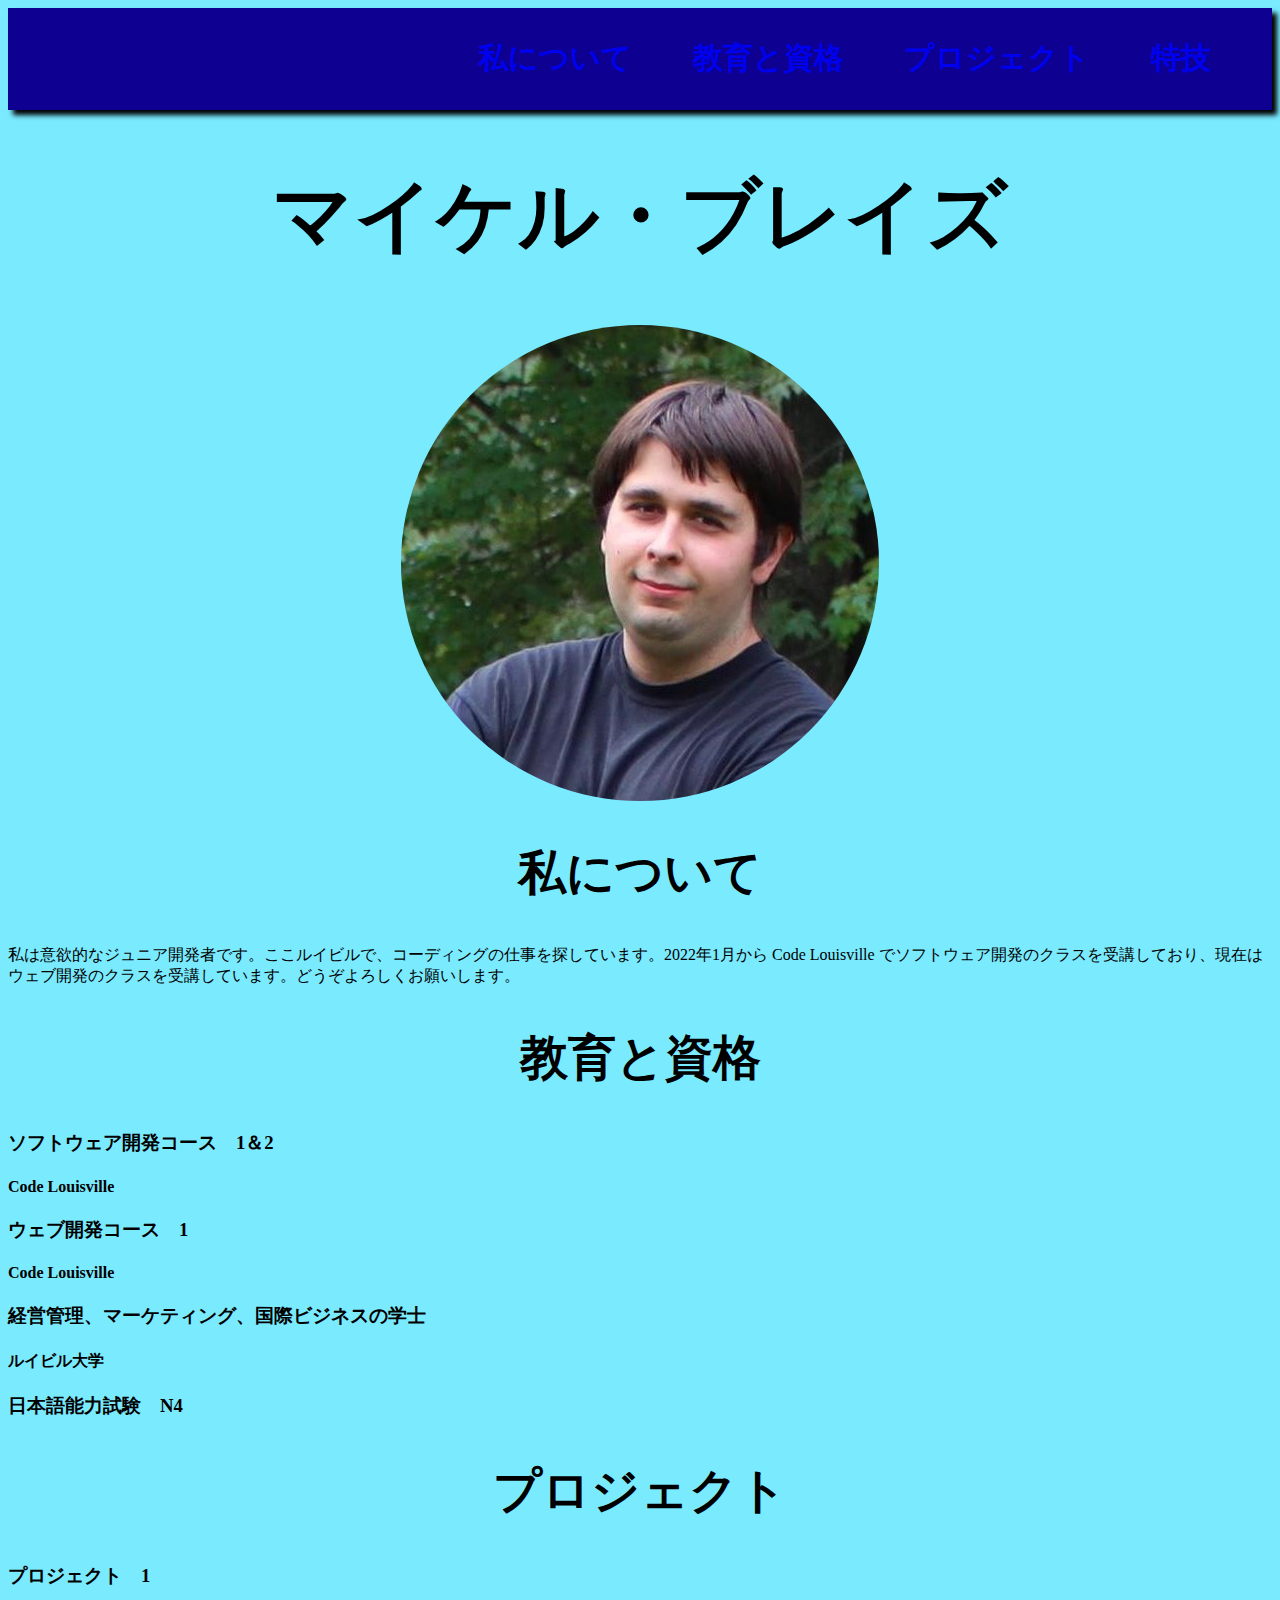
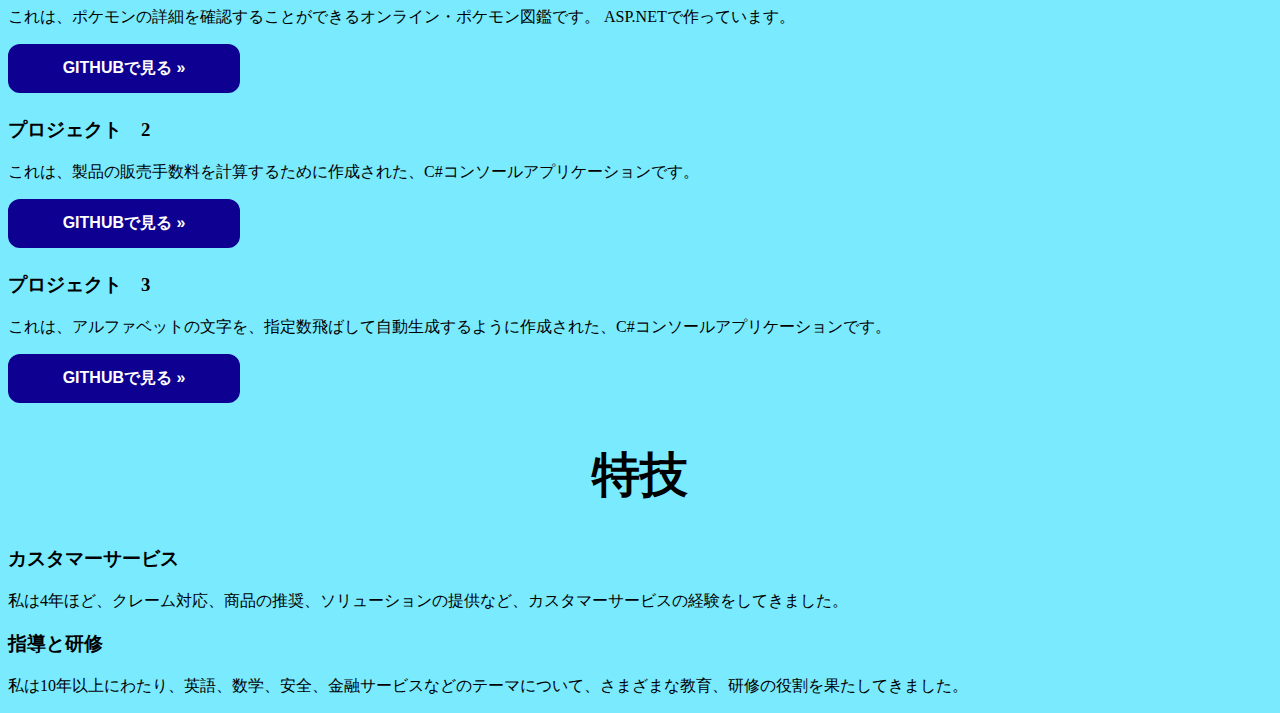
==== japanese-version.html @ 8c07974a "Added alternate language version of site plus other small changes" ====
﻿<!DOCTYPE html>

<html lang="ja" xmlns="http://www.w3.org/1999/xhtml">
<head>
    <meta charset="utf-8" />
    <title>マイケル・ブレイズ</title>
    <link rel="stylesheet" href="styles.css" />
</head>
<body>
    <nav class="main-navigation">
        <ul id="navigation">
            <li><a href="#aboutme">私について</a></li>
            <li><a href="#educationcertification">教育と資格</a></li>
            <li><a href="#projects">プロジェクト</a></li>
            <li><a href="#skills">特技</a></li>
        </ul>
    </nav>
    <h1>
        マイケル・ブレイズ
    </h1>
    <div class="profile-img">
        <img src="img/MB2.jpg" alt="Profile Photo">
    </div>
    <section class="aboutme-container" id="aboutme">
        <div class="aboutme-content">
            <h2>私について</h2>
            <p>私は意欲的なジュニア開発者です。ここルイビルで、コーディングの仕事を探しています。2022年1月から Code Louisville でソフトウェア開発のクラスを受講しており、現在はウェブ開発のクラスを受講しています。どうぞよろしくお願いします。</p>
        </div>
    </section>
    <section class="education-certification-container" id="educationcertification">
        <main class="education-certification-content">
            <h2>教育と資格</h2>
            <article class="education-certification-item">
                <h3>ソフトウェア開発コース　1＆2</h3>
                <h4>Code Louisville</h4>
            </article>
            <article class="education-certification-item">
                <h3>ウェブ開発コース　1</h3>
                <h4>Code Louisville</h4>
            </article>
            <article class="education-certification-item">
                <h3>経営管理、マーケティング、国際ビジネスの学士</h3>
                <h4>ルイビル大学</h4>
            </article>
            <article class="education-certification-item">
                <h3>日本語能力試験　N4</h3>
            </article>
        </main>
    </section>
    <section class="projects-container" id="projects">

        <main class="projects-content">
            <h2>プロジェクト</h2>
            <article class="projects-item">

                <h3>プロジェクト　1</h3>

                <p>これは、ポケモンの詳細を確認することができるオンライン・ポケモン図鑑です。 ASP.NETで作っています。</p>

                <p><a href="https://github.com/mblade7/Pokedex" class="btn">GitHubで見る &raquo;</a></p>

            </article>

            <article class="projects-item">

                <h3>プロジェクト　2</h3>

                <p>これは、製品の販売手数料を計算するために作成された、C#コンソールアプリケーションです。</p>

                <p><a href="https://github.com/mblade7/CompensationTracker" class="btn">GitHubで見る &raquo;</a></p>

            </article>

            <article class="projects-item">

                <h3>プロジェクト　3</h3>

                <p>これは、アルファベットの文字を、指定数飛ばして自動生成するように作成された、C#コンソールアプリケーションです。</p>

                <p><a href="https://github.com/mblade7/CodeLouisvilleDemos" class="btn">GitHubで見る &raquo;</a></p>

            </article>

        </main>
    </section>
    <section class="skills-container" id="skills">
        <main class="skills-content">
            <h2>
                特技
            </h2>
            <article class="skills-item">
                <h3>カスタマーサービス</h3>
                <p>私は4年ほど、クレーム対応、商品の推奨、ソリューションの提供など、カスタマーサービスの経験をしてきました。</p>
            </article>
            <article class="skills-item">
                <h3>指導と研修</h3>
                <p>私は10年以上にわたり、英語、数学、安全、金融サービスなどのテーマについて、さまざまな教育、研修の役割を果たしてきました。</p>
            </article>
        </main>
    </section>
</body>
</html>
---- styles.css ----
﻿html {
    padding: 0;
    margin: 0;
    background-color: #7aeaff
}

.profile-img {
    display: flex;
    justify-content: center;
}

.profile-img img{
    border-radius: 50%
}

.main-navigation {
    display: flex;
    justify-content: flex-end;
    background-color: #0e0091;
    width: 100%;
    box-shadow: 5px 5px 5px;
}

ul#navigation {
    list-style: none;
    display: flex;
    font-weight: bold;
    flex-direction: row;
    color: white;
    font-size: 1.9em;
}

ul#navigation li{
    padding-right: 2em;
}

a {
    text-decoration: none;
}
.btn, .btn:visited {
    width: 100%;
    max-width: 180px;
    background: #0e0091;
    color: white;
    border: 2px solid #0e0091;
    border-radius: 12px;
    padding: 12px 24px;
    font-family: 'Roboto Condensed', sans-serif;
    font-weight: 700;
    text-transform: uppercase;
    text-align: center;
    margin: 12px 0 24px;
    display: block;
}
h1, h2{
    text-align:center;
}
h1{
    font-size: 5em;
}
h2{
    font-size: 3em;
}
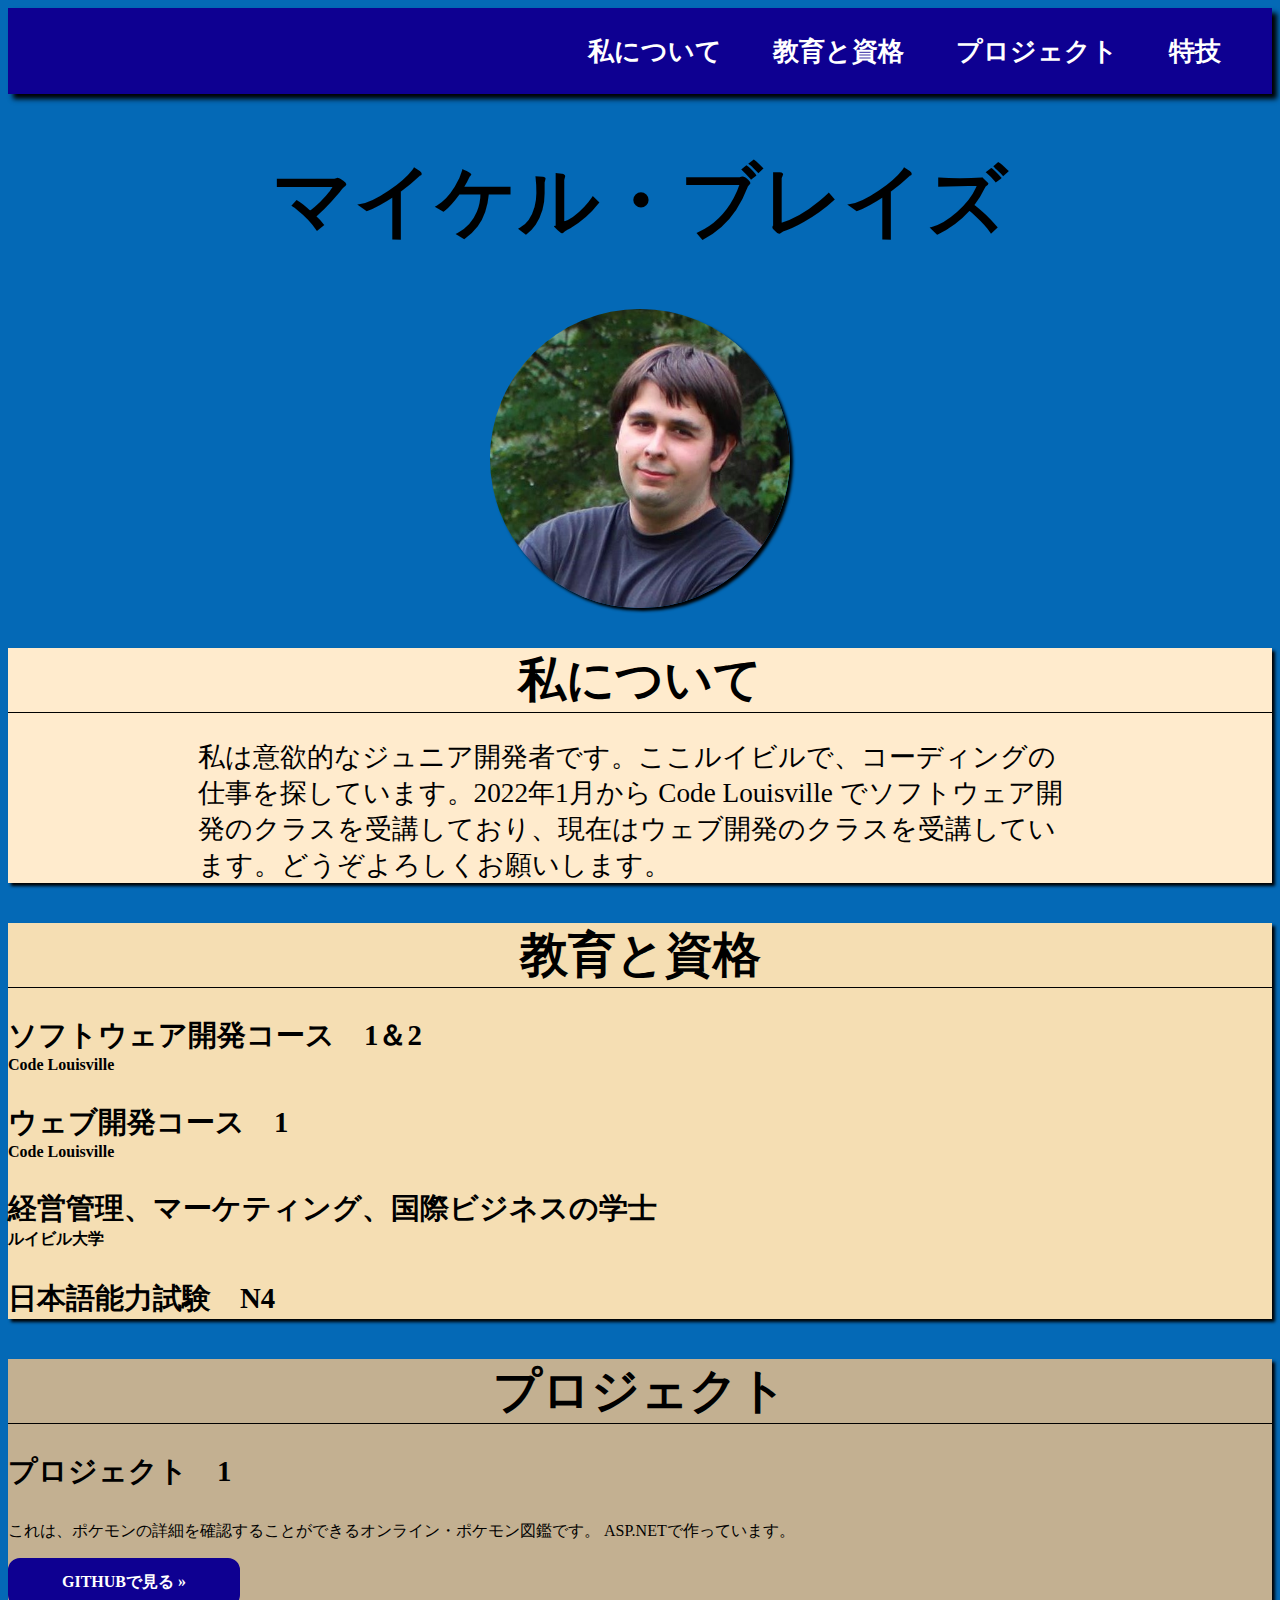
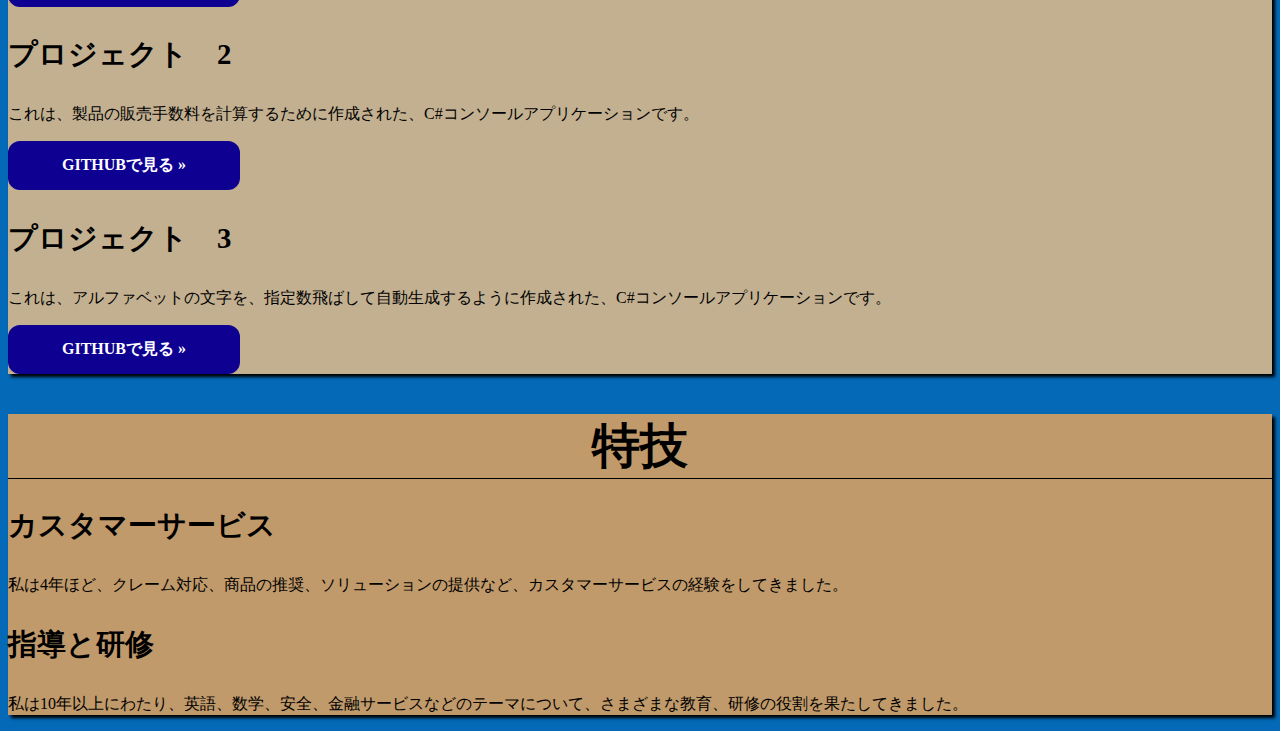
==== commit 76503410: "Created new CSS rules and some small changes" ====
--- a/japanese-version.html
+++ b/japanese-version.html
@@ -2,6 +2,7 @@
 
 <html lang="ja" xmlns="http://www.w3.org/1999/xhtml">
 <head>
+    <meta name="viewport" content="width=device-width, initial-scale=1.0">
     <meta charset="utf-8" />
     <title>マイケル・ブレイズ</title>
     <link rel="stylesheet" href="styles.css" />
--- a/styles.css
+++ b/styles.css
@@ -1,7 +1,7 @@
 ﻿html {
     padding: 0;
     margin: 0;
-    background-color: #7aeaff
+    background-color:#0469b6
 }
 
 .profile-img {
@@ -10,7 +10,9 @@
 }
 
 .profile-img img{
-    border-radius: 50%
+    border-radius: 50%;
+    max-width:300px;
+    box-shadow: 3px 3px 3px;
 }
 
 .main-navigation {
@@ -27,7 +29,7 @@
     font-weight: bold;
     flex-direction: row;
     color: white;
-    font-size: 1.9em;
+    font-size: 1.6em;
 }
 
 ul#navigation li{
@@ -37,6 +39,13 @@
 a {
     text-decoration: none;
 }
+a:-webkit-any-link {
+    color:white;
+}
+a:hover {
+    background-color: #018bd9;
+    color:black;
+}
 .btn, .btn:visited {
     width: 100%;
     max-width: 180px;
@@ -45,7 +54,6 @@
     border: 2px solid #0e0091;
     border-radius: 12px;
     padding: 12px 24px;
-    font-family: 'Roboto Condensed', sans-serif;
     font-weight: 700;
     text-transform: uppercase;
     text-align: center;
@@ -60,4 +68,57 @@
 }
 h2{
     font-size: 3em;
+    box-shadow: 0px 1px;
+    margin-block-end:.5em
+}
+.aboutme-container {
+    background-color:#ffebcd;
+}
+.education-certification-container {
+    background-color:#f5deb3;
+}
+.education-certification-container h3{
+    padding-bottom:0;
+    margin-bottom:0;
+}
+.education-certification-container h4{
+    padding-top:0;
+    margin-top:0;
+    font-size:.75em;
+}
+.projects-container {
+    background-color:#c3b091
+}
+.skills-container {
+    background-color:#c19a6b
+}
+.aboutme-container,.education-certification-container, .projects-container, .skills-container{
+    box-shadow: 3px 3px 3px;
+}
+@media only screen and (min-width: 768px) {
+    .aboutme-content p {
+        font-size: 1.7em;
+        margin-inline: 15% 15%;
+    }
+
+    .projects-items {
+        display: flex;
+        flex-direction: row;
+        justify-content: center;
+        align-items: flex-start;
+    }
+
+    h3 {
+        font-size: 1.8em;
+    }
+
+    .education-certification-container h4{
+        font-size:1em;
+    }
+}
+@media only screen and (max-width: 585px) {
+    .main-navigation{
+        position:fixed;
+        visibility:hidden;
+    }
 }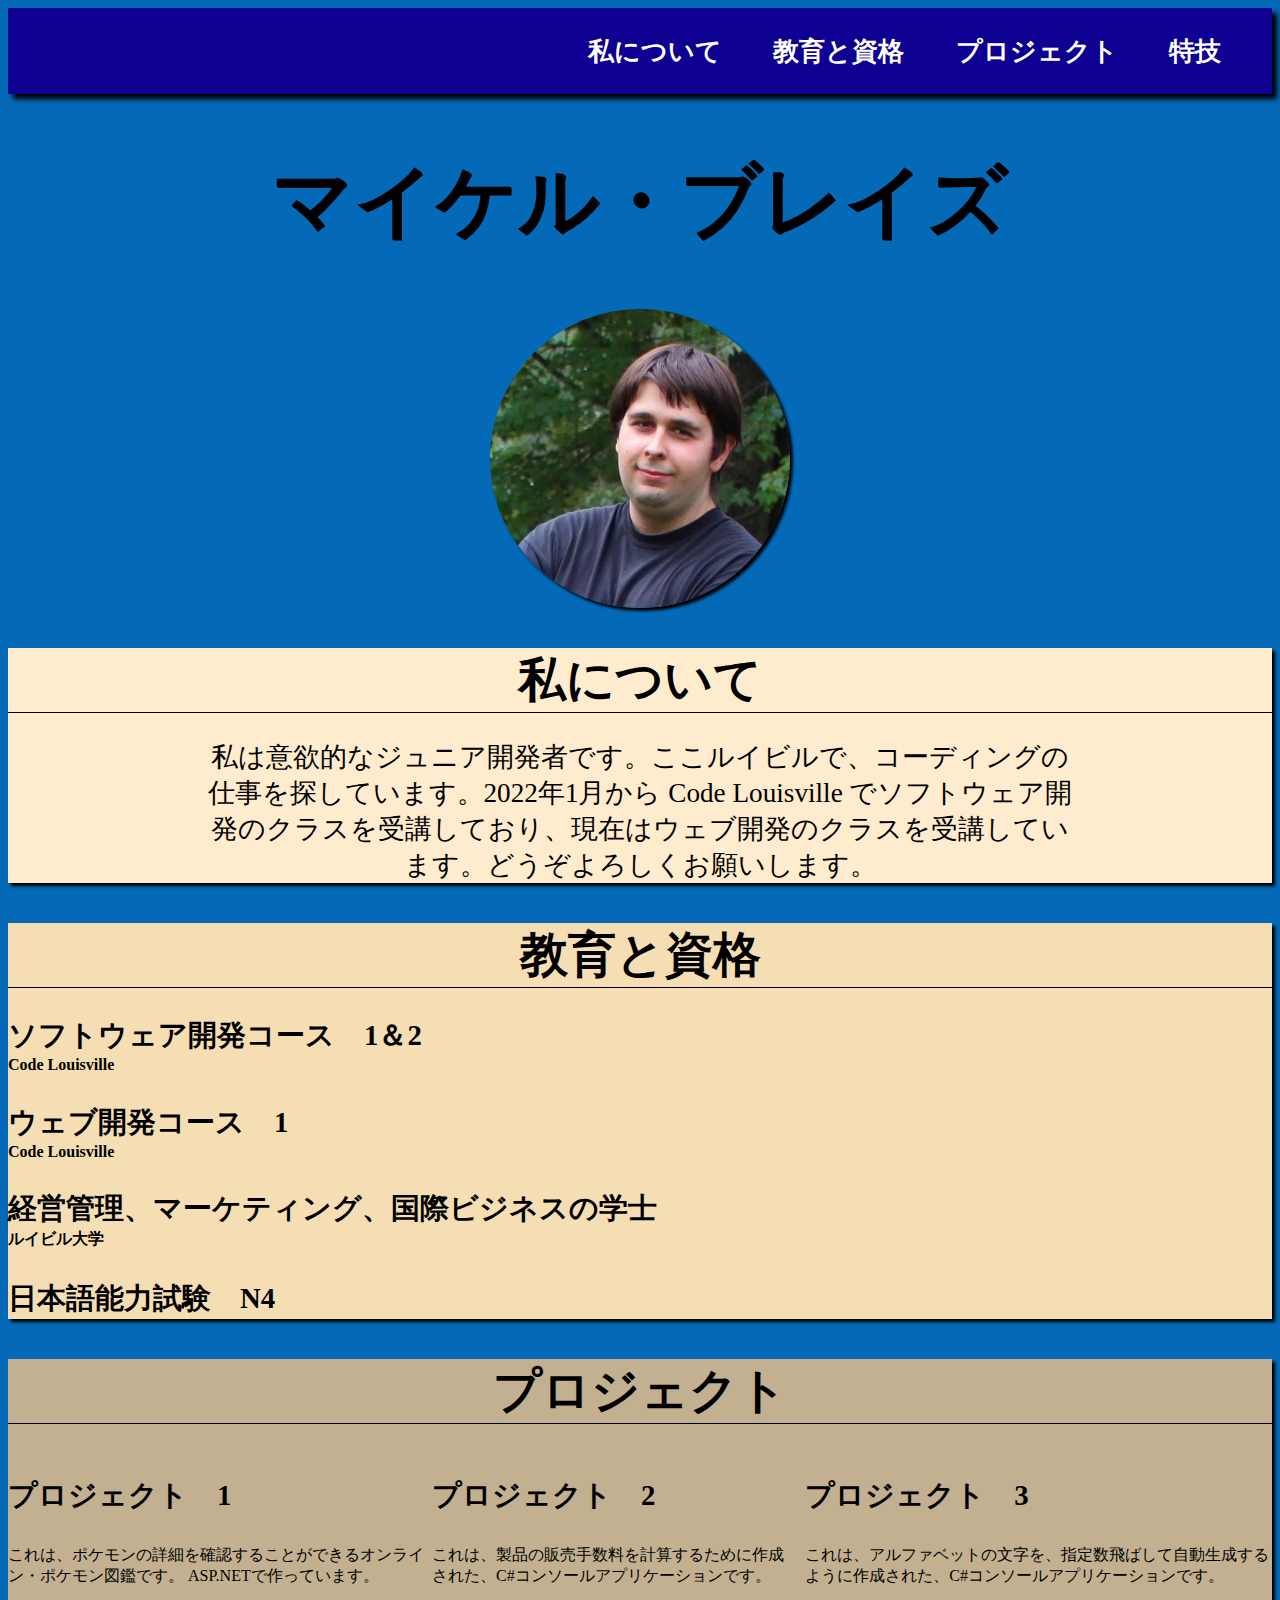
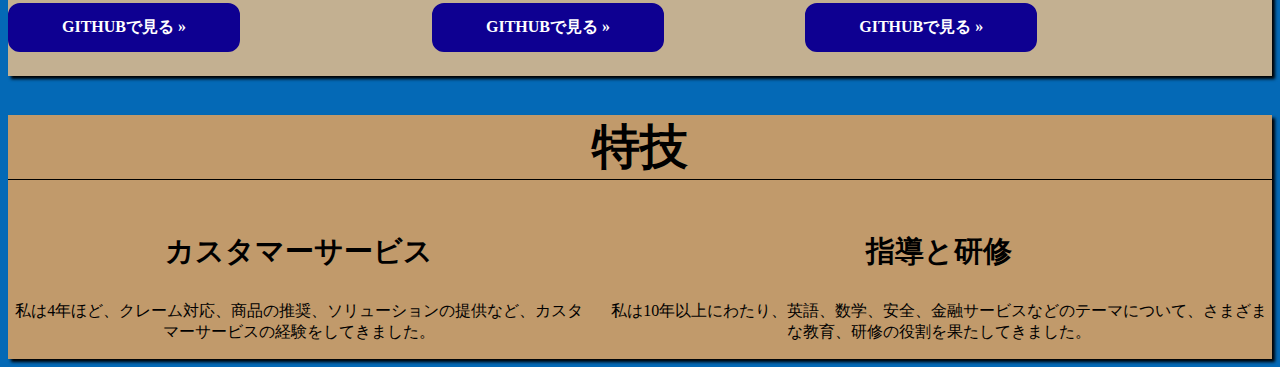
==== commit a8fbd4f7: "A couple CSS changes and trying to add Back to Top button" ====
--- a/japanese-version.html
+++ b/japanese-version.html
@@ -52,7 +52,7 @@
 
         <main class="projects-content">
             <h2>プロジェクト</h2>
-            <article class="projects-item">
+            <div class="item-list"><article class="projects-item" id="project1">
 
                 <h3>プロジェクト　1</h3>
 
@@ -62,7 +62,7 @@
 
             </article>
 
-            <article class="projects-item">
+            <article class="projects-item" id="project2">
 
                 <h3>プロジェクト　2</h3>
 
@@ -72,7 +72,7 @@
 
             </article>
 
-            <article class="projects-item">
+            <article class="projects-item" id="project3">
 
                 <h3>プロジェクト　3</h3>
 
@@ -80,7 +80,7 @@
 
                 <p><a href="https://github.com/mblade7/CodeLouisvilleDemos" class="btn">GitHubで見る &raquo;</a></p>
 
-            </article>
+            </article></div>
 
         </main>
     </section>
@@ -89,14 +89,14 @@
             <h2>
                 特技
             </h2>
-            <article class="skills-item">
+            <div class="item-list"><article class="skills-item" id="skill1">
                 <h3>カスタマーサービス</h3>
                 <p>私は4年ほど、クレーム対応、商品の推奨、ソリューションの提供など、カスタマーサービスの経験をしてきました。</p>
             </article>
-            <article class="skills-item">
+            <article class="skills-item" id="skill2">
                 <h3>指導と研修</h3>
                 <p>私は10年以上にわたり、英語、数学、安全、金融サービスなどのテーマについて、さまざまな教育、研修の役割を果たしてきました。</p>
-            </article>
+            </article></div>
         </main>
     </section>
 </body>
--- a/styles.css
+++ b/styles.css
@@ -3,7 +3,6 @@
     margin: 0;
     background-color:#0469b6
 }
-
 .profile-img {
     display: flex;
     justify-content: center;
@@ -14,6 +13,26 @@
     max-width:300px;
     box-shadow: 3px 3px 3px;
 }
+#myBtn {
+    display:none;
+    position: fixed;
+    bottom: 70px;
+    right: 30px;
+    z-index: 99;
+    font-size: 18px;
+    border: none;
+    outline: none;
+    background-color: red;
+    color: white;
+    cursor: pointer;
+    padding: 15px;
+    border-radius: 4px;
+    opacity:50%
+}
+
+    #myBtn:hover {
+        background-color: #555;
+    }
 
 .main-navigation {
     display: flex;
@@ -65,6 +84,7 @@
 }
 h1{
     font-size: 5em;
+    text-shadow: 1px 1px black;
 }
 h2{
     font-size: 3em;
@@ -73,6 +93,9 @@
 }
 .aboutme-container {
     background-color:#ffebcd;
+}
+.aboutme-content p{
+    text-align:center;
 }
 .education-certification-container {
     background-color:#f5deb3;
@@ -92,20 +115,26 @@
 .skills-container {
     background-color:#c19a6b
 }
+
 .aboutme-container,.education-certification-container, .projects-container, .skills-container{
     box-shadow: 3px 3px 3px;
 }
-@media only screen and (min-width: 768px) {
+@media only screen and (min-width: 787px) {
     .aboutme-content p {
         font-size: 1.7em;
         margin-inline: 15% 15%;
     }
-
-    .projects-items {
+    .item-list {
         display: flex;
         flex-direction: row;
         justify-content: center;
         align-items: flex-start;
+    }
+    #skill1{
+        margin-right:1em;
+    }
+    #project1, #project2{
+        margin-right:.5em;
     }
 
     h3 {
@@ -115,6 +144,9 @@
     .education-certification-container h4{
         font-size:1em;
     }
+    .skills-item {
+        text-align: center;
+    }
 }
 @media only screen and (max-width: 585px) {
     .main-navigation{
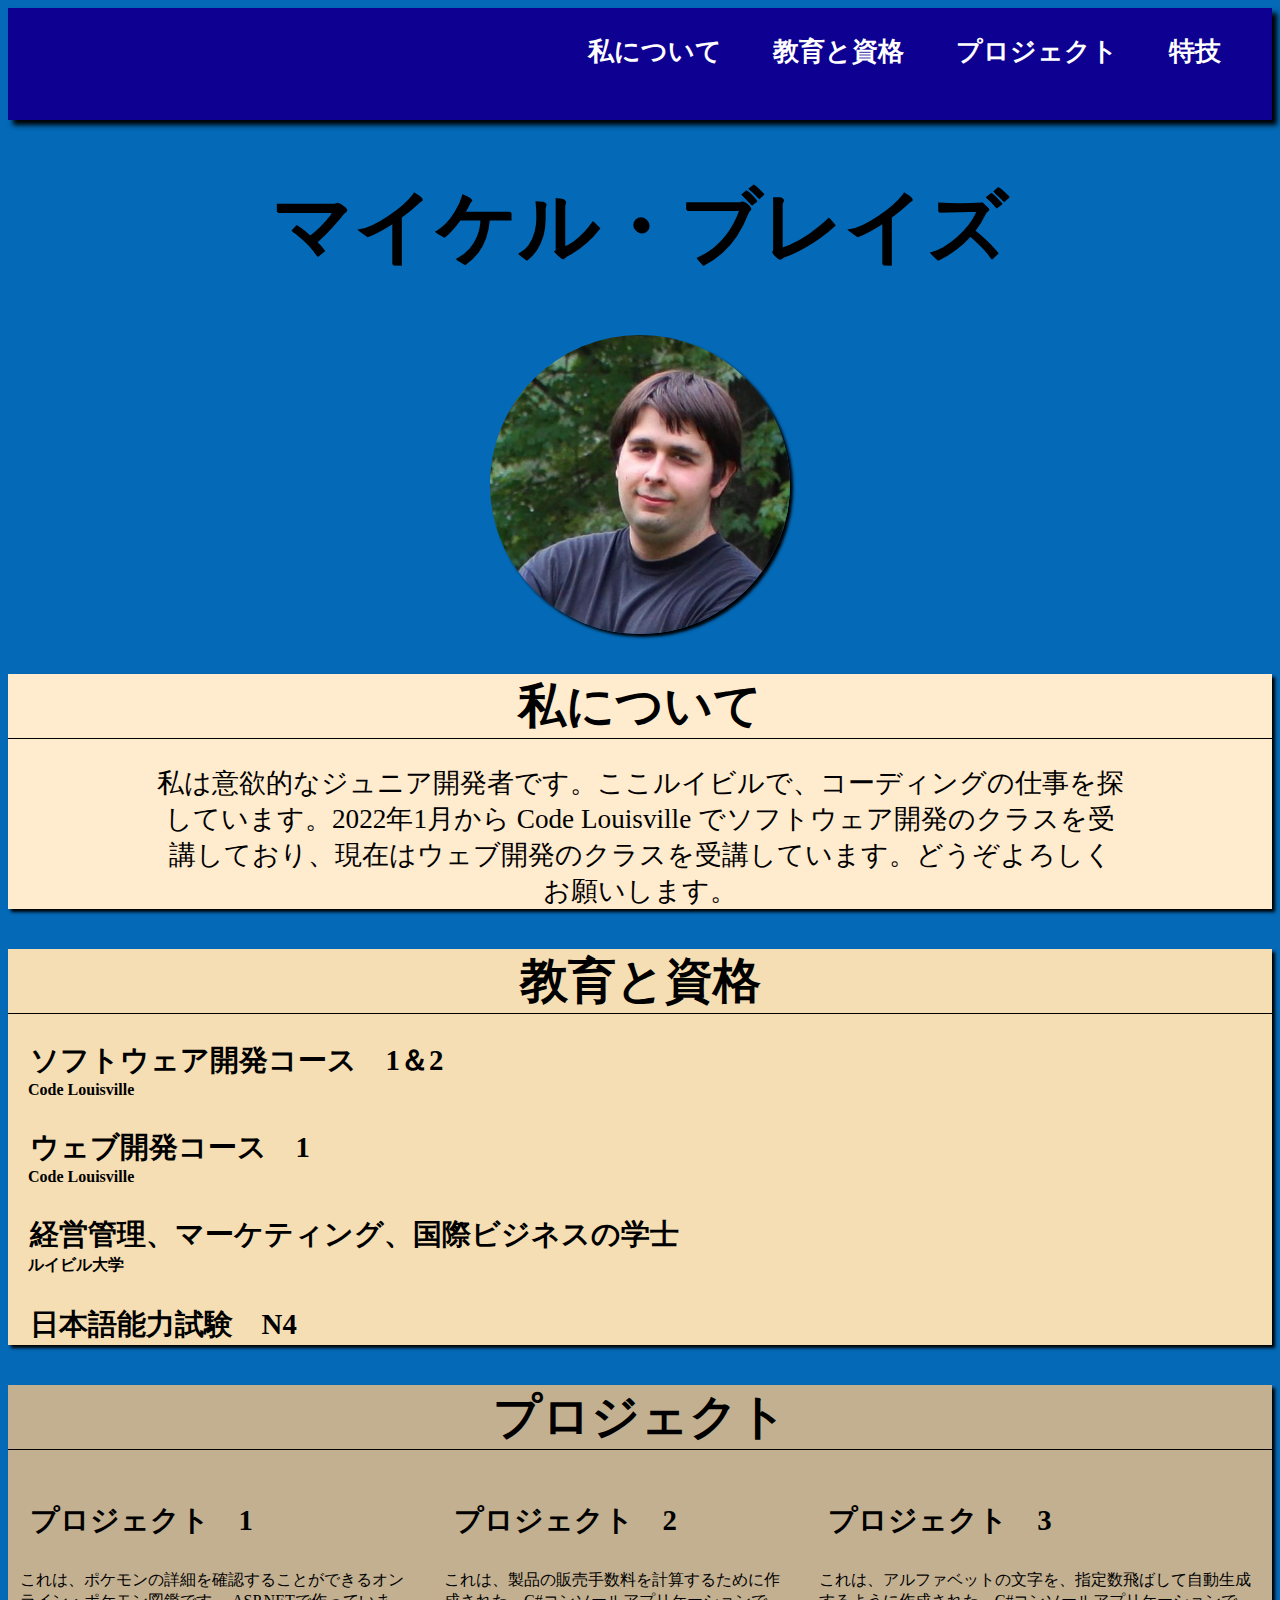
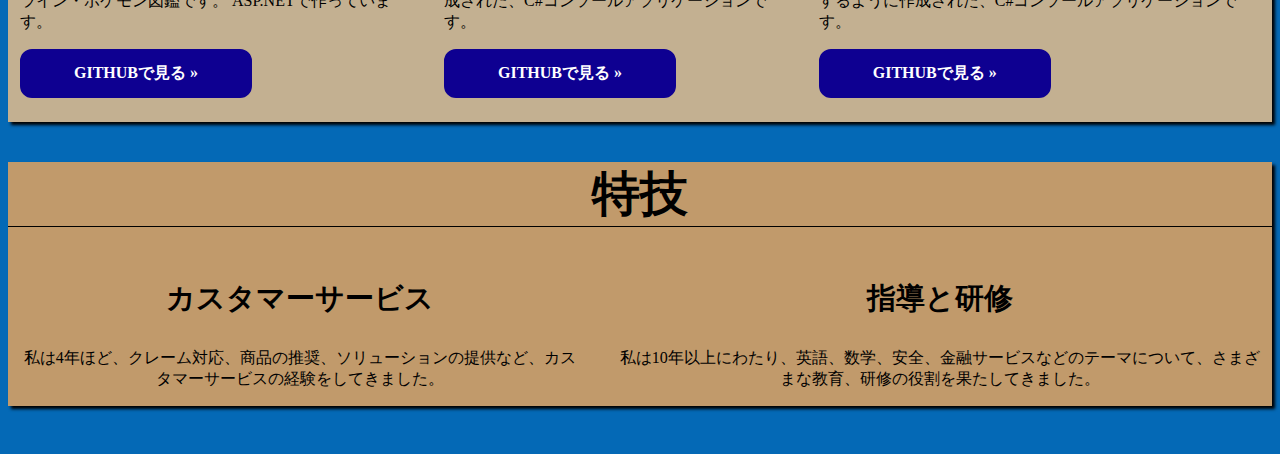
==== commit 9660f2ee: "More styling and finishing Back to Top button" ====
--- a/japanese-version.html
+++ b/japanese-version.html
@@ -20,7 +20,7 @@
         マイケル・ブレイズ
     </h1>
     <div class="profile-img">
-        <img src="img/MB2.jpg" alt="Profile Photo">
+        <img src="img/MB2.jpg" alt="プロフィール画像">
     </div>
     <section class="aboutme-container" id="aboutme">
         <div class="aboutme-content">
--- a/styles.css
+++ b/styles.css
@@ -2,6 +2,15 @@
     padding: 0;
     margin: 0;
     background-color:#0469b6
+}
+body{
+    padding-bottom:2.5em;
+}
+p, h3{
+    padding: 0 .75em 0 .75em;
+}
+h4 {
+    padding:0em .75em 0em 1.25em
 }
 .profile-img {
     display: flex;
@@ -14,29 +23,28 @@
     box-shadow: 3px 3px 3px;
 }
 #myBtn {
-    display:none;
+    display: none;
     position: fixed;
-    bottom: 70px;
-    right: 30px;
+    bottom: 1em;
+    right: 1em;
     z-index: 99;
     font-size: 18px;
     border: none;
     outline: none;
-    background-color: red;
+    background-color: #0e0091;
     color: white;
     cursor: pointer;
     padding: 15px;
     border-radius: 4px;
-    opacity:50%
+    opacity: 70%;
 }
 
-    #myBtn:hover {
-        background-color: #555;
-    }
+#myBtn:hover {
+    background-color: #555;
+}
 
 .main-navigation {
     display: flex;
-    justify-content: flex-end;
     background-color: #0e0091;
     width: 100%;
     box-shadow: 5px 5px 5px;
@@ -46,13 +54,13 @@
     list-style: none;
     display: flex;
     font-weight: bold;
-    flex-direction: row;
+    flex-direction: column;
     color: white;
-    font-size: 1.6em;
+    font-size: 1em;
 }
 
 ul#navigation li{
-    padding-right: 2em;
+    padding-bottom: 1em;
 }
 
 a {
@@ -64,6 +72,9 @@
 a:hover {
     background-color: #018bd9;
     color:black;
+}
+.htmlswitch{
+    
 }
 .btn, .btn:visited {
     width: 100%;
@@ -122,7 +133,7 @@
 @media only screen and (min-width: 787px) {
     .aboutme-content p {
         font-size: 1.7em;
-        margin-inline: 15% 15%;
+        margin-inline: 10% 10%;
     }
     .item-list {
         display: flex;
@@ -148,9 +159,15 @@
         text-align: center;
     }
 }
-@media only screen and (max-width: 585px) {
-    .main-navigation{
-        position:fixed;
-        visibility:hidden;
+@media only screen and (min-width: 578px) {
+    .main-navigation {
+        justify-content: flex-end;
+    }
+    ul#navigation{
+        flex-direction:row;
+        font-size:1.6em;
+    }
+    ul#navigation li{
+        padding-right:2em;
     }
 }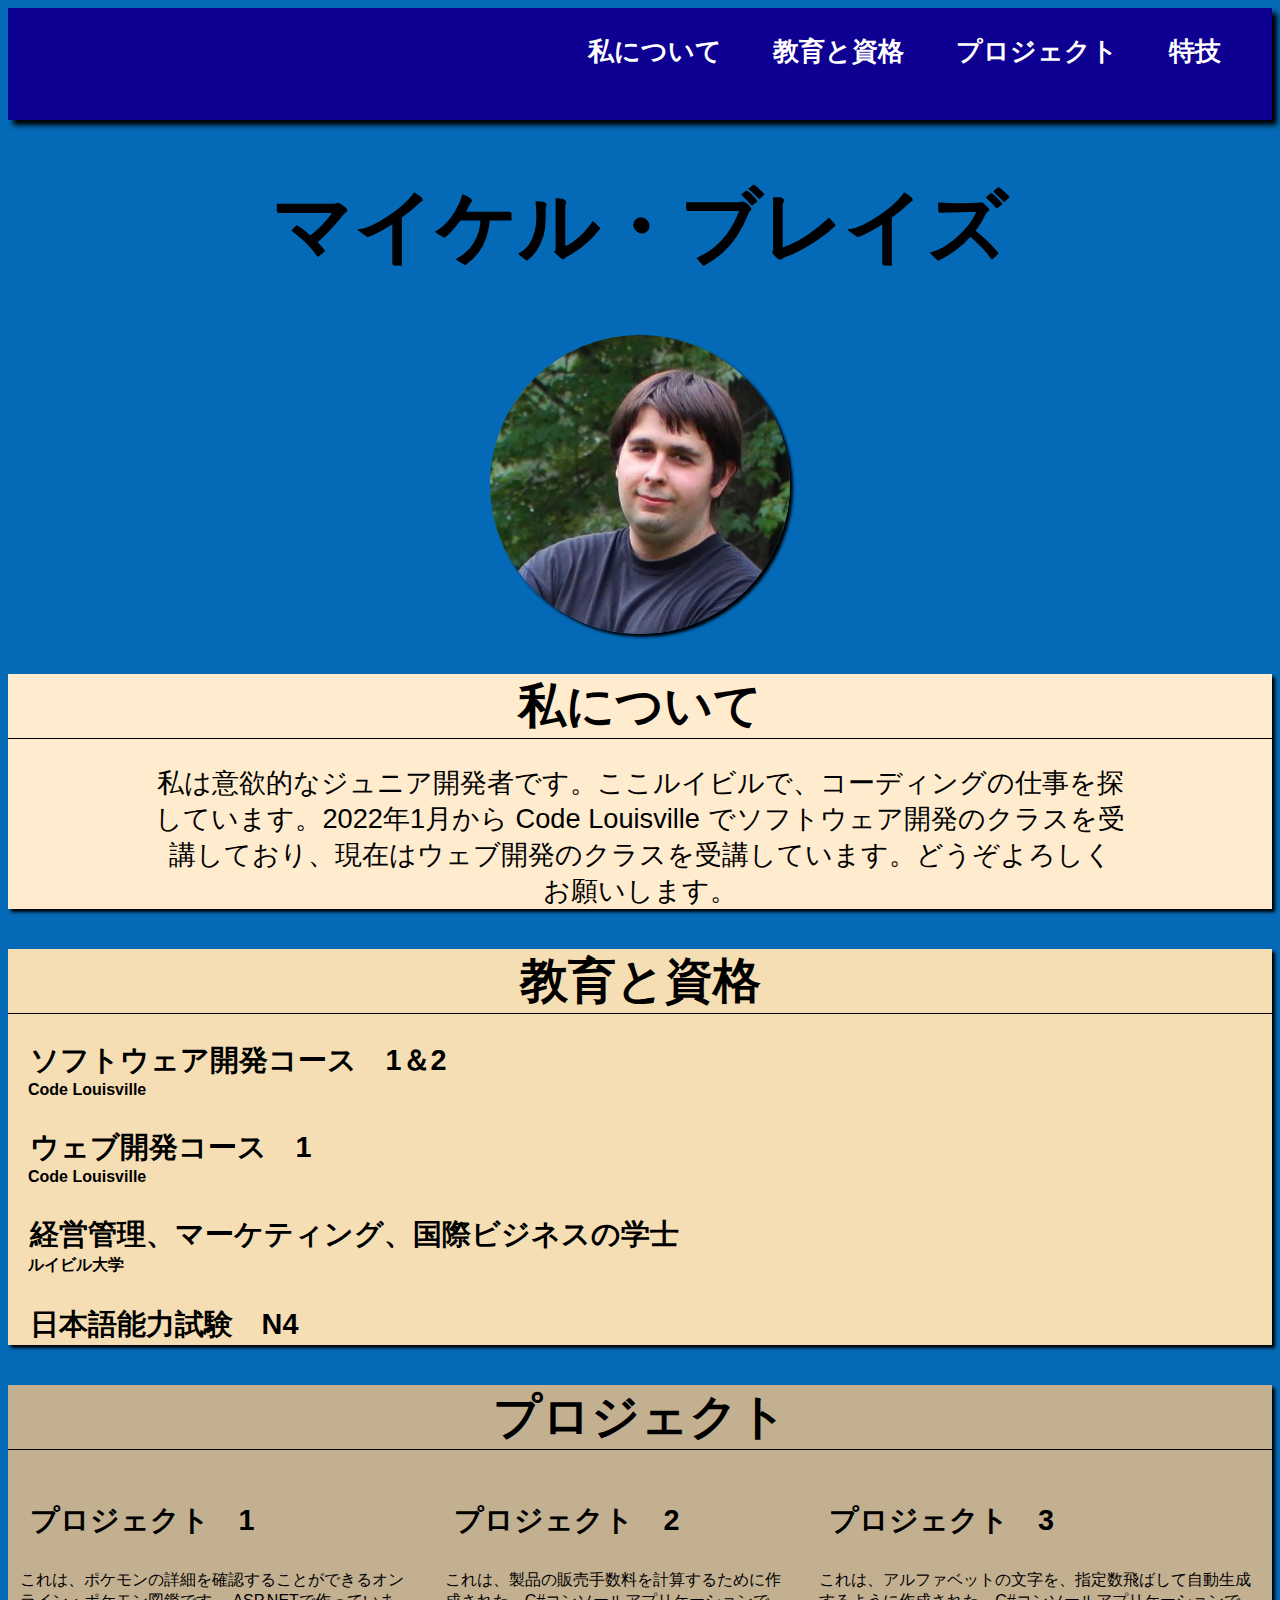
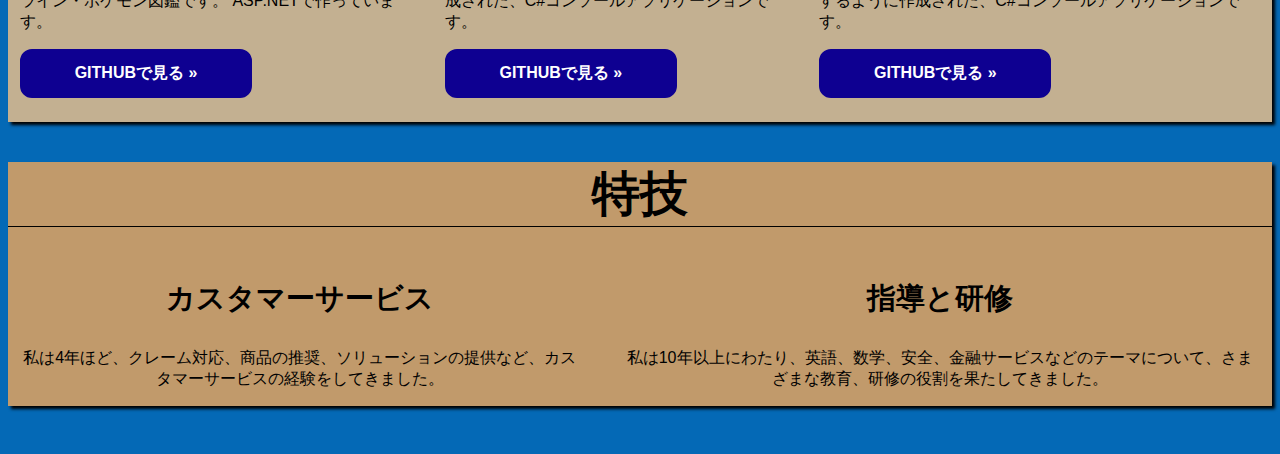
==== commit 8aee444b: "Added font families" ====
--- a/japanese-version.html
+++ b/japanese-version.html
@@ -6,6 +6,7 @@
     <meta charset="utf-8" />
     <title>マイケル・ブレイズ</title>
     <link rel="stylesheet" href="styles.css" />
+    <link rel="stylesheet" href="styles2.css" />
 </head>
 <body>
     <nav class="main-navigation">
--- a/styles.css
+++ b/styles.css
@@ -5,6 +5,7 @@
 }
 body{
     padding-bottom:2.5em;
+    font-family:'Times New Roman', Times, serif;
 }
 p, h3{
     padding: 0 .75em 0 .75em;
--- a/styles2.css
+++ b/styles2.css
@@ -0,0 +1,3 @@
+﻿body{
+    font-family:Arial, sans-serif;
+}